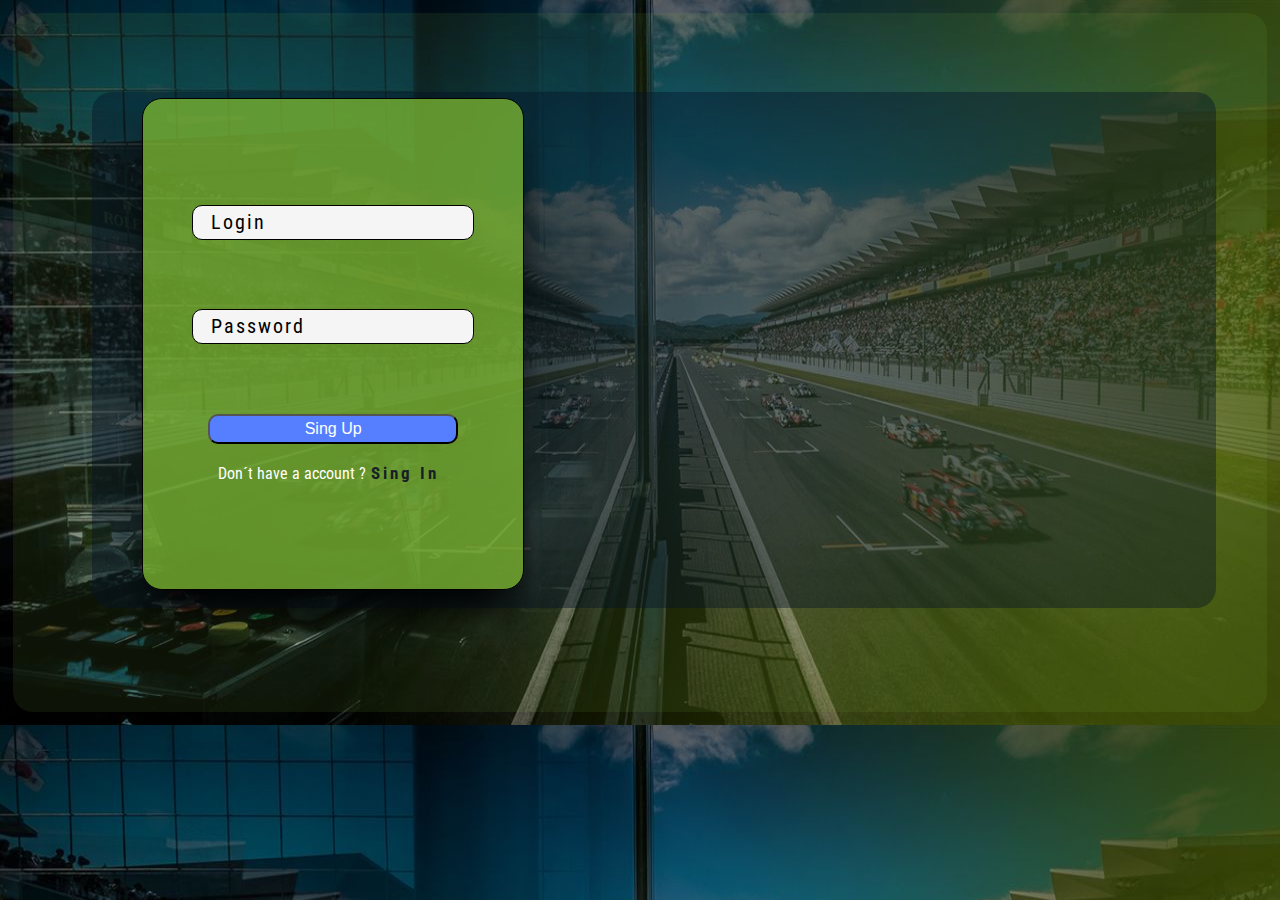
==== index.html @ 6dcf56fc "first commit" ====
<!DOCTYPE html>
<html lang="Pt-Br">
<head>
    <meta charset="UTF-8">
    <meta name="viewport" content="width=device-width, initial-scale=1.0">
    <title>Document</title>
    <link rel="stylesheet" href="style.css">
    <script src="scripts.js" defer></script>
</head>
<body>
    <div class="clock">
      <fieldset class="background">
        <div class="login">
          <div class="box-user">
            <input id="username" type="text" required>
            <label id="lb-login">Login</label>
          </div>

          <div class="box-password">
            <input id="password" type="password" required>
            <label id="lb-pass">Password</label>
          </div>

          <div class="box-button">
            <button type="button" onclick="login()">Sing Up</button>
            <label for="">Don´t have a account ?</label>
            <a href="Sing-in.html">Sing In </a>
          </div>
        </div>
      </fieldset>
    </div>
</body>
</html>
---- style.css ----
@import url('https://fonts.googleapis.com/css2?family=Roboto+Condensed:wght@300;700&display=swap');

body{
    margin: 1%;
    font-family: Roboto Condensed;
    display: flex;
    justify-content: center;
    background-image:url(img/background-image.jpg);
    background-repeat: round;
}

.clock{
    display: flex;
    width: 1280px;
    height: 691px;
    border: 4px solid transparent;
    border-radius: 20px;
    background-color:#8bc63e18 ;
}

.background{
    display: flex;
    width: 1100px;
    height: 500px;
    margin-left: 2cm;
    margin-top: 2cm;
    background-color: #0514276c;
    border: none;
    border-radius: 20px;
}

.login{
    display: flex;
    flex-direction: column;
    justify-content: center;
    align-items: center;
    margin-left: 1cm;
    width: 380px;
    height: 490px;
    border-radius: 20px;
    border: 1px solid black;
    background-color:#83c131b8;
    color: white;
    box-shadow: 0px 30px 40px -12px rgb(0, 0, 0);
}

.box-user input {
    font-size: 14px;
    width: 240px;
    height: 33px;
    padding: 0px 20px;
    outline: none;
    border: 1px solid rgb(0, 0, 0);
    border-radius: 10px;
    background-color: whitesmoke;
    color: black;
    letter-spacing: 2px;
}

.box-user label {
    display: flex;
    margin-top: -.8cm;
    margin-left: .5cm;
    color: #000000;
    font-size: 20px;
    pointer-events: none;
    letter-spacing: 2px;
    transition: 0.5s;
}

.box-user input:focus~label,
.box-user input:valid~label {
    margin-top: -1.8cm;
    margin-left: .5cm;
    font-size: 16px;
    font-weight:700;
    letter-spacing: 2px;
    color: white;
}

.box-password{
    margin-top: 2cm;
}

.box-password input {
    font-size: 14px;
    width: 240px;
    height: 33px;
    padding: 0px 20px;
    outline: none;
    border: 1px solid rgb(0, 0, 0);
    border-radius: 10px;
    background-color: whitesmoke;
    color: black;
    letter-spacing: 2px;
}

.box-password label {
    display: flex;
    margin-top: -.8cm;
    margin-left: .5cm;
    color: #000000;
    font-size: 20px;
    pointer-events: none;
    letter-spacing: 2px;
    transition: 0.5s;
}

.box-password input:focus~label,
.box-password input:valid~label {
    margin-top: -1.8cm;
    margin-left: .5cm;
    font-size: 16px;
    font-weight:700;
    letter-spacing: 2px;
    color: white;
}

.box-button {
    display: flex;
    flex-direction: column;
    margin-top: 2cm;
}

.box-button button {
    width: 250px;
    height: 30px;
    border-radius: 10px;
    color: white;
    font-size: 16px;
    background-color: #557ffe;
    cursor: pointer;
}
button:hover{
    color: white;
    background-color: #181e26;
    box-shadow: #557ffe 5px 10px 30px -11px;
}

.box-button label {
    margin-top: 20px;
    margin-left: 10px;
}

.box-button a {
    margin-top: -20px;
    margin-left: 4.3cm;
    font-size: 17px;
    letter-spacing: 3px;
    font-weight: 700;
    color: #181e26;
    text-decoration-line: none;
}

.box-button a:hover {
    color: white;
}

.new-login {
    display: flex;
    flex-direction: column;
    justify-content: center;
    align-items:center;
    margin-left: 16cm;
    margin-top: .2cm;
    width: 380px;
    height: 490px;
    border-radius: 20px;
    border: 1px solid black;
    background-color:#83c131b8;
    color: white;
    box-shadow: 0px 30px 40px -12px rgb(0, 0, 0);
}

.new-user {
    margin-top: 1cm;
}

.new-user input {
    font-size: 14px;
    width: 240px;
    height: 33px;
    padding: 0px 20px;
    outline: none;
    border: 1px solid rgb(0, 0, 0);
    border-radius: 10px;
    background-color: whitesmoke;
    color: black;
    letter-spacing: 2px;
}

.new-user label {
    display: flex;
    margin-top: -.8cm;
    margin-left: .5cm;
    color: #000000;
    font-size: 20px;
    pointer-events: none;
    letter-spacing: 2px;
    transition: 0.5s;
}

.new-user input:focus~label,
.new-user input:valid~label{
    margin-top: -1.5cm;
    font-size: 16px;
    font-weight:700;
    letter-spacing: 2px;
    color: white;
}

.new-password {
    margin-top: 2cm;
}

.new-password input{
    font-size: 14px;
    width: 240px;
    height: 33px;
    padding: 0px 20px;
    outline: none;
    border: 1px solid rgb(0, 0, 0);
    border-radius: 10px;
    background-color: whitesmoke;
    color: black;
    letter-spacing: 2px;
}

.new-password label{
    display: flex;
    margin-top: -.8cm;
    margin-left: .5cm;
    color: #000000;
    font-size: 20px;
    pointer-events: none;
    letter-spacing: 2px;
    transition: 0.5s;
}

.new-password input:focus~label,
.new-password input:valid~label {
    margin-top: -1.5cm;
    font-size: 16px;
    font-weight:700;
    letter-spacing: 2px;
    color: white;
}

.cof-password {
    margin-top: 1.9cm;
}

.cof-password #conf-password{
    font-size: 14px;
    width: 240px;
    height: 33px;
    padding: 0px 20px;
    outline: none;
    border: 1px solid rgb(0, 0, 0);
    border-radius: 10px;
    background-color: whitesmoke;
    color: black;
    letter-spacing: 2px;
}

.cof-password label {
    display: flex;
    margin-top: -.8cm;
    margin-left: .5cm;
    color: #000000;
    font-size: 20px;
    pointer-events: none;
    letter-spacing: 2px;
    transition: 0.5s;
}

.cof-password input:focus~label,
.cof-password input:valid~label {
    margin-top: -1.5cm;
    font-size: 16px;
    font-weight:700;
    letter-spacing: 2px;
    color: white;
}

.new-button{
    margin-top: 1.7cm;
    display: flex;
    flex-direction: column;
}

.new-button button{
    width: 250px;
    height: 30px;
    border-radius: 10px;
    color: white;
    font-size: 16px;
    background-color: #557ffe;
    cursor: pointer;
}
button:hover{
    color: white;
    background-color: #181e26;
    box-shadow: #557ffe 5px 10px 30px -11px;
}

.new-button a{
    margin-top: -20px;
    margin-left: 5cm;
    font-size: 17px;
    letter-spacing: 3px;
    font-weight: 700;
    color: #181e26;
    text-decoration-line: none;
}

.new-button label{
    margin-top: 10px;
    margin-left: 10px;
}

.new-button a:hover{
    color: white;
}

@media screen and (min-width:412px) and (max-width:767px){ 
    body{
        margin: 0%;
        max-width: 93%;
        height: 710px;
        background-position: 1cm ;
        background-repeat:round;
    }

    .clock{
        max-width: 100%;
        height: auto;
        margin-left: 0.4cm;
    }

    .background{
        height: 570px;
    }

    .login{
        margin-left:2.3cm;
        margin-top: 0.5cm;
        height: 520px;
    }

    .box-user label{
        left:7cm;
        top: 6.9cm;
    }

    .box-user input:focus~label,
    .box-user input:valid~label{
        top: 5.6cm;
        left: 6.5cm;
    }

    .box-password label{
        left:7cm;
        top: 9.8cm;
    }

    .box-password input:focus~label,
    .box-password input:valid~label{
        top: 8.6cm;
        left: 6.5cm;
    }

    .new-login{
        margin-left:2.3cm;
        margin-top: 0.5cm;
        height: 520px;
    }

    .new-user label{
        left:7cm;
        top: 5.9cm;
    }

    .new-user input:focus~label,
    .new-user input:valid~label{
        top: 4.6cm;
        left: 6.5cm;
    }

    .new-password label{
        left:7cm;
        top: 8.8cm;
    }

    .new-password input:focus~label,
    .new-password input:valid~label{
        top: 7.6cm;
        left: 6.5cm;
    }

    .cof-password label{
        left:7cm;
        top: 11.7cm;
    }

    .cof-password input:focus~label,
    .cof-password input:valid~label{
        top: 10.6cm;
        left: 6.5cm;
    }
}
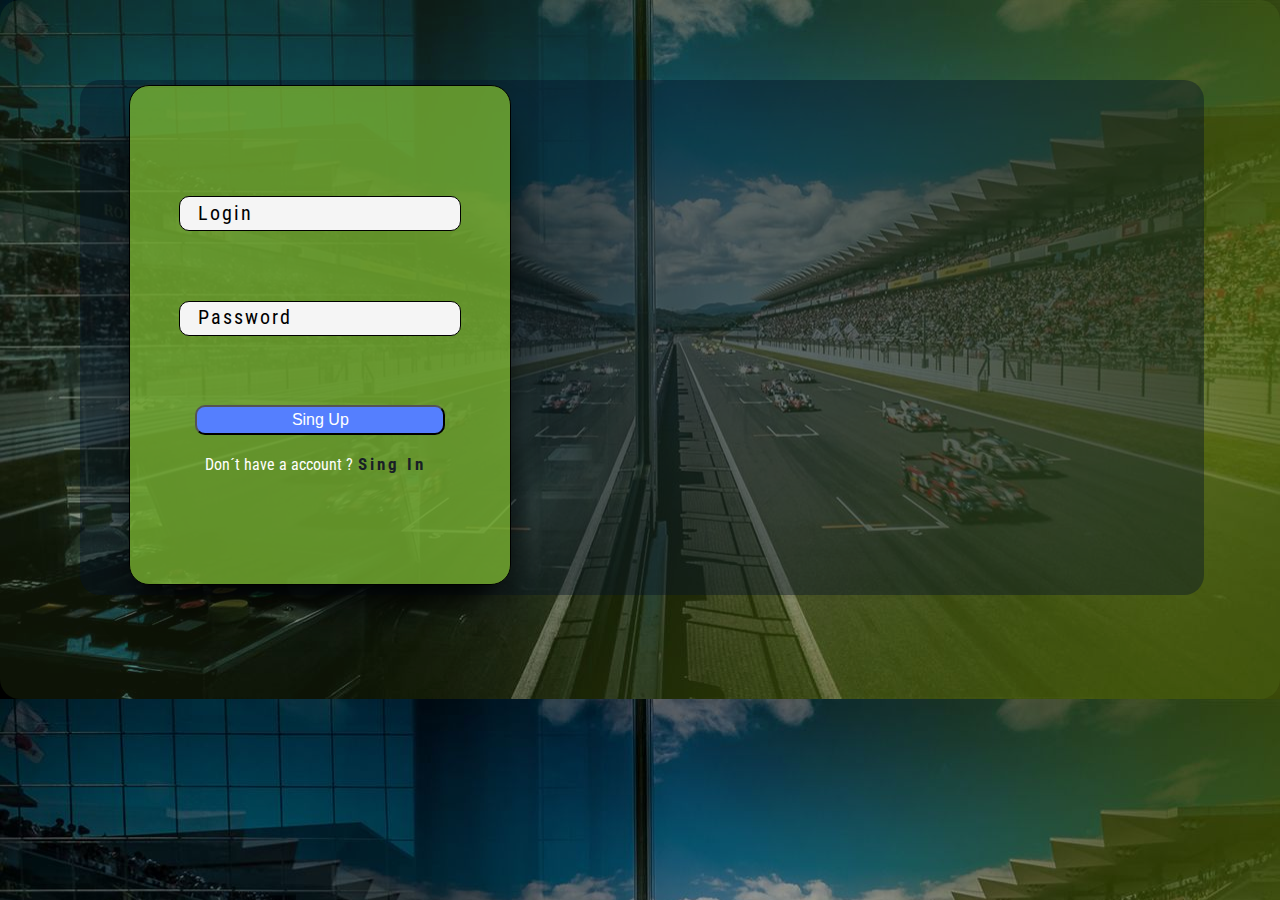
==== commit 04199482: ":dart:" ====
--- a/index.html
+++ b/index.html
@@ -15,12 +15,10 @@
             <input id="username" type="text" required>
             <label id="lb-login">Login</label>
           </div>
-
           <div class="box-password">
             <input id="password" type="password" required>
             <label id="lb-pass">Password</label>
           </div>
-
           <div class="box-button">
             <button type="button" onclick="login()">Sing Up</button>
             <label for="">Don´t have a account ?</label>
--- a/style.css
+++ b/style.css
@@ -1,7 +1,8 @@
 @import url('https://fonts.googleapis.com/css2?family=Roboto+Condensed:wght@300;700&display=swap');
 
 body{
-    margin: 1%;
+    margin: 0%;
+    padding: 0%;
     font-family: Roboto Condensed;
     display: flex;
     justify-content: center;
@@ -36,7 +37,6 @@
     align-items: center;
     margin-left: 1cm;
     width: 380px;
-    height: 490px;
     border-radius: 20px;
     border: 1px solid black;
     background-color:#83c131b8;
